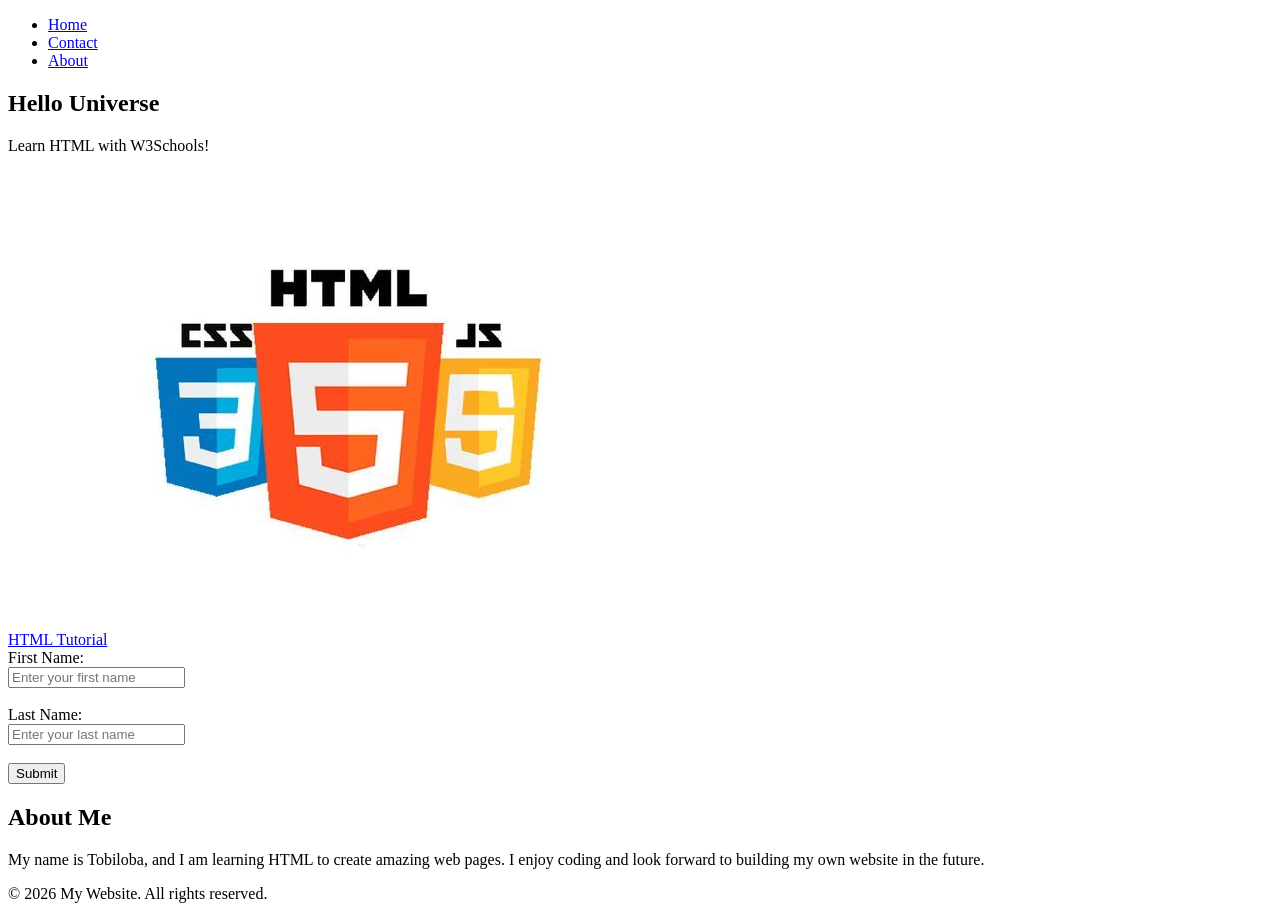
==== HTML_foundamentals/Ass1.html @ 2c8cf153 "first commit" ====
<!DOCTYPE html>
<html lang="en">
<head>
    <meta charset="UTF-8">
    <meta name="viewport" content="width=device-width, initial-scale=1.0">
    <title>Tobiloba First Page</title>
</head>
<body>
    <header>
        <nav>
            <ul>
                <li><a href="#Home">Home</a></li>
                <li><a href="#Contact">Contact</a></li>
                <li><a href="#About">About</a></li>
            </ul>
        </nav>
    </header>
    <main>
    <section id="Home">
    <h1>Hello Universe</h1>
    <p>Learn HTML with W3Schools!</p>
    <a href="https://www.w3schools.com/html/">HTML Tutorial</a>
    <img src="/HTML_foundamentals/Images/html.jfif" alt="Image description">
    </section>

    <section id="#Contact">
    <form action="">
        <label for="fname">First Name:</label><br>
        <input type="text" id="fname" name="fname" placeholder="Enter your first name"><br><br>
        <label for="lname">Last Name:</label><br>
        <input type="text" id="lname" name="lname" placeholder="Enter your last name"><br><br>
        <input type="submit" value="Submit">
    </form>
    </section>

    <section id="About">
        <h2>About Me</h2>
        <p>My name is Tobiloba, and I am learning HTML to create amazing web pages. 
            I enjoy coding and look forward to building my own website in the future.</p>
    </section>
    </main>
    <footer>
        <p>&copy; 2026 My Website. All rights reserved.</p>
    </footer>
</body>
</html>
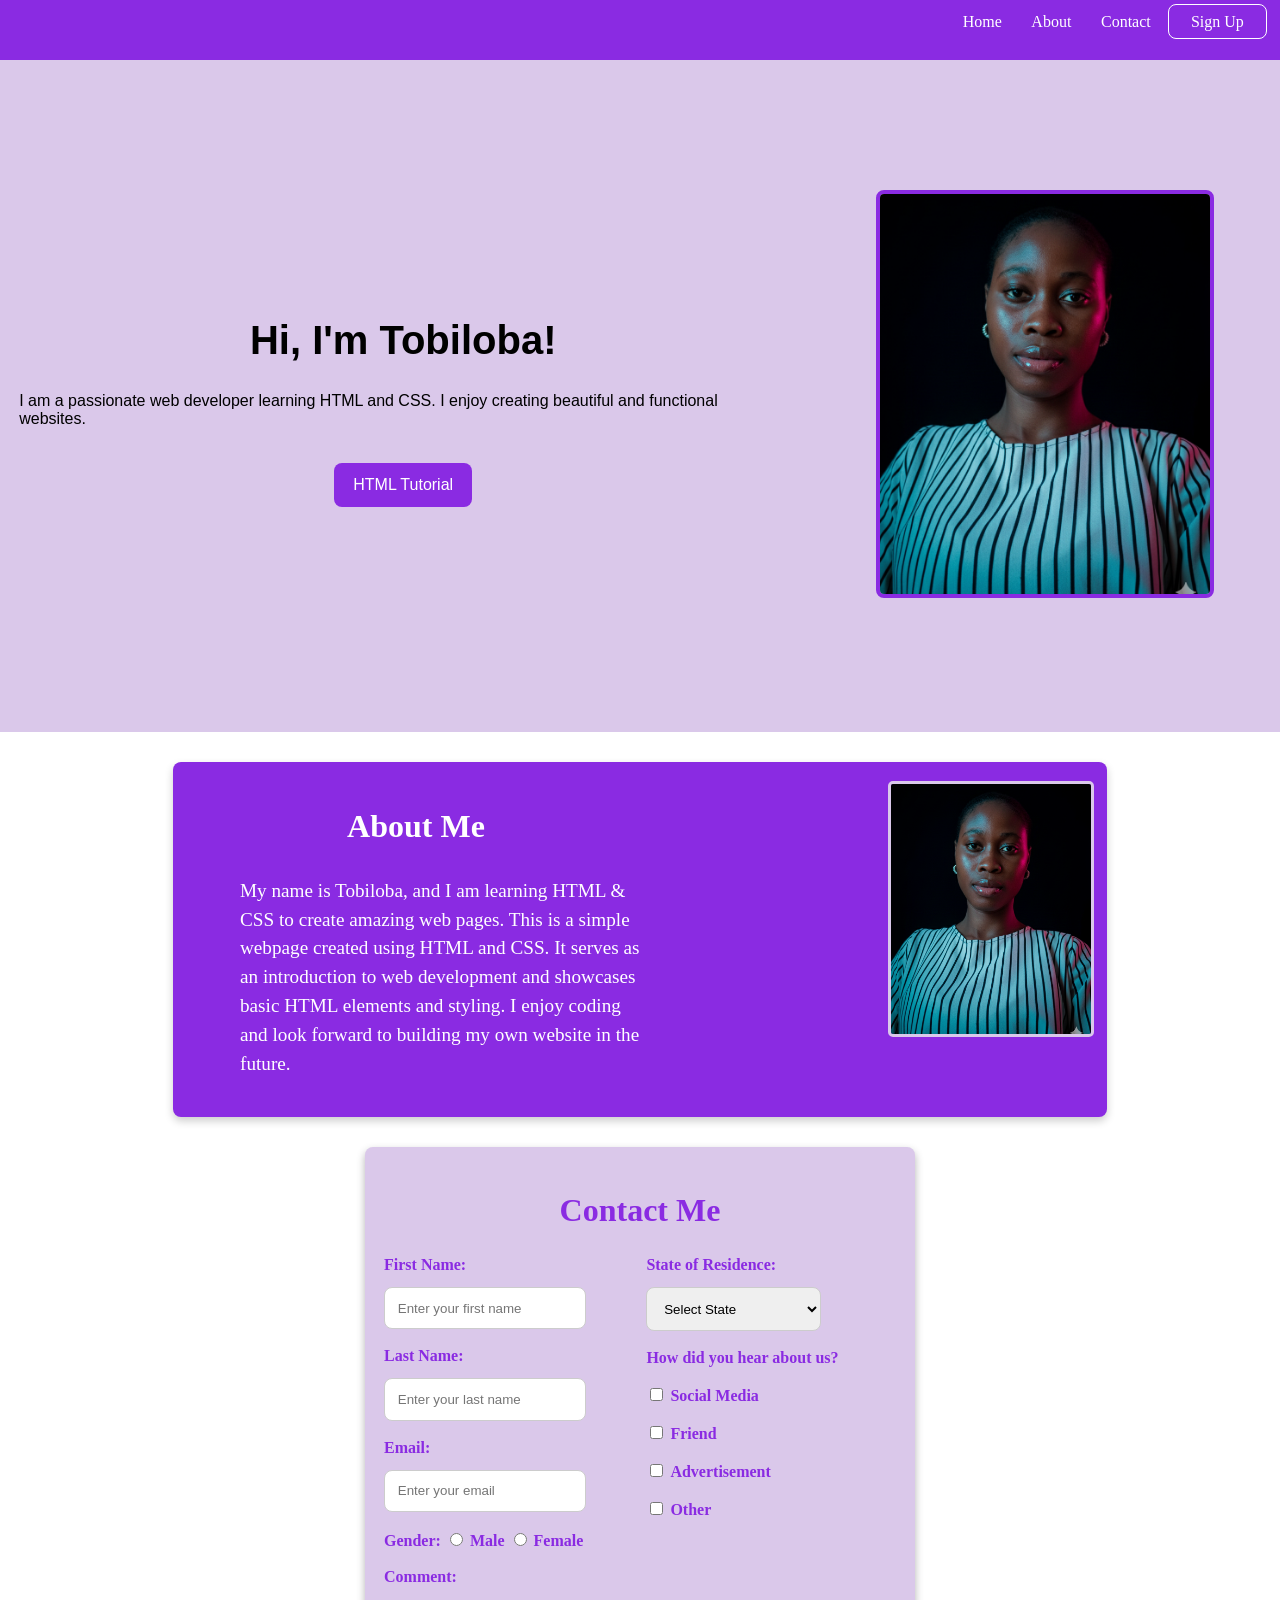
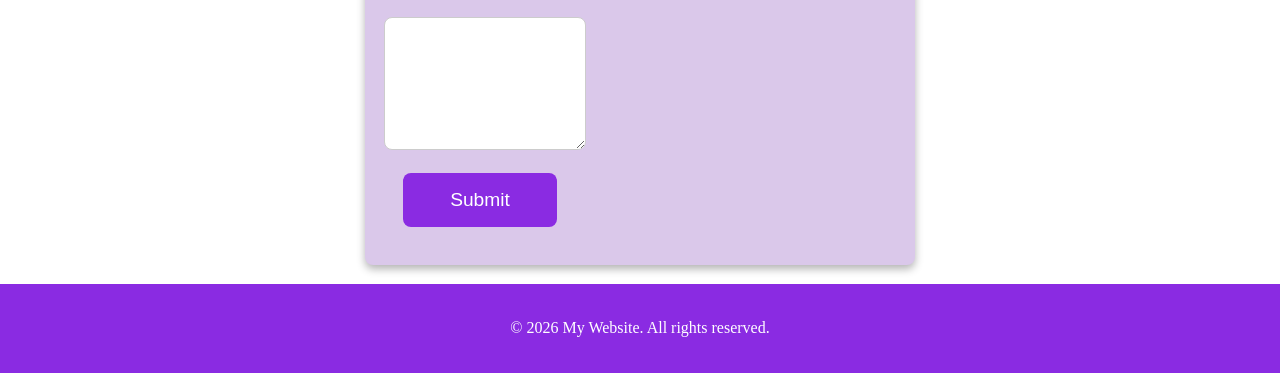
==== commit 5fddae02: "css added Co-authored-by: Copilot <copilot@github.com>" ====
--- a/HTML_foundamentals/Ass1.html
+++ b/HTML_foundamentals/Ass1.html
@@ -4,43 +4,112 @@
     <meta charset="UTF-8">
     <meta name="viewport" content="width=device-width, initial-scale=1.0">
     <title>Tobiloba First Page</title>
+    <link rel="stylesheet" href="Ass1.css">
 </head>
 <body>
     <header>
         <nav>
             <ul>
-                <li><a href="#Home">Home</a></li>
-                <li><a href="#Contact">Contact</a></li>
-                <li><a href="#About">About</a></li>
+                <li><a href="#home">Home</a></li>
+                <li><a href="#about">About</a></li>
+                <li><a href="#signin">Contact</a></li>
+                <li class="signup"><a href="#signin">Sign Up</a></li>
             </ul>
         </nav>
     </header>
     <main>
-    <section id="Home">
-    <h1>Hello Universe</h1>
-    <p>Learn HTML with W3Schools!</p>
+    <section id="home">
+    <div class="home">
+        <h1>Hi, I'm Tobiloba!</h1>
+    <p>I am a passionate web developer learning HTML and CSS. I enjoy creating beautiful and functional websites.</p>
     <a href="https://www.w3schools.com/html/">HTML Tutorial</a>
-    <img src="/HTML_foundamentals/Images/html.jfif" alt="Image description">
+    </div>
+    <div class="home-img">
+      <img src="/HTML_foundamentals/Images/tobiloba.jpg" alt="Image description">  
+    </div>
     </section>
 
-    <section id="#Contact">
+    <section id="about">
+        <div class="about">
+            <h2>About Me</h2>
+        <p>My name is Tobiloba, and I am learning HTML & CSS to create amazing web pages. This is a simple webpage created using HTML and CSS. 
+                It serves as an introduction to web development and showcases basic HTML elements and styling.
+            I enjoy coding and look forward to building my own website in the future.</p>
+            </div>
+            <div class="about-img">  
+            <img src="/HTML_foundamentals/Images/tobiloba.jpg" alt="Image description">
+            </div>
+    </section>
+
+    <section id="signin">
     <form action="">
+        <h2>Contact Me</h2>
+        <div class="signin">
+        <div class="signin1">
         <label for="fname">First Name:</label><br>
         <input type="text" id="fname" name="fname" placeholder="Enter your first name"><br><br>
         <label for="lname">Last Name:</label><br>
         <input type="text" id="lname" name="lname" placeholder="Enter your last name"><br><br>
+        <label for="email">Email:</label><br>
+        <input type="email" id="email" name="email" placeholder="Enter your email"><br><br>
+        <label>Gender: </label>
+            <input type="radio" id="male" name="gender" value="male">
+            <label for="male">Male</label>
+            <input type="radio" id="female" name="gender" value="female">
+            <label for="female">Female</label> <br><br>
+        <label for="comment">Comment:</label><br><br>
+        <textarea id="comment" rows="7" cols="35"></textarea><br>
+        </div>
+        
+        <div class="signin2">
+            <label for="state">State of Residence:</label><br>
+            <select location="state" name="state" id="state" value="state">
+                <option value="select">Select State</option>
+                <option value="lagos">Lagos</option>
+                <option value="abuja">Abuja</option>
+                <option value="portharcourt">Port Harcourt</option>
+                <option value="kano">Kano</option>
+                <option value="ibadan">Ibadan</option>
+                <option value="enugu">Enugu</option>
+            </select><br><br>
+            <label for="how">How did you hear about us?</label><br><br>
+            <input type="checkbox" id="socialmedia" name="how" value="socialmedia">
+            <label for="socialmedia">Social Media</label><br><br>   
+            <input type="checkbox" id="friend" name="how" value="friend">
+            <label for="friend">Friend</label><br><br>
+            <input type="checkbox" id="advertisement" name="how" value="advertisement">
+            <label for="advertisement">Advertisement</label><br><br>
+            <input type="checkbox" id="other" name="how" value="other">
+            <label for="other">Other</label><br><br>
+        </div>
+        </div>
         <input type="submit" value="Submit">
     </form>
     </section>
 
-    <section id="About">
-        <h2>About Me</h2>
-        <p>My name is Tobiloba, and I am learning HTML to create amazing web pages. 
-            I enjoy coding and look forward to building my own website in the future.</p>
-    </section>
+    
     </main>
     <footer>
         <p>&copy; 2026 My Website. All rights reserved.</p>
     </footer>
 </body>
-</html>+</html>
+
+<!--<link rel="stylesheet" href="style.css">
+
+CSS:
+body {
+    background-color: lightgray;
+}
+
+h1 {
+    color: blue;
+    text-align: center;
+}
+
+p {
+    font-size: 18px;
+}
+
+Exercise:
+- Change colors, fonts, and alignment-->
--- a/HTML_foundamentals/Ass1.css
+++ b/HTML_foundamentals/Ass1.css
@@ -0,0 +1,168 @@
+body {
+    font-size: 16px;
+    font-family: 'Times New Roman', Times, serif;
+    margin: 0;
+    padding: 0;
+}
+header {
+    background-color: blueviolet;
+    margin-top: -1.2rem;
+    height: 3.75rem;
+}
+nav ul {
+    list-style: none;
+    text-align: right;
+    padding: 0.8rem;
+    margin-top: 1.2rem;
+} 
+nav ul li {
+    display: inline;
+    gap: 0.8rem;
+    
+}
+nav ul li a:hover {
+    background-color: rgb(218, 200, 234);
+    color: blueviolet;
+    border-radius: 0.5rem;
+}
+nav ul li[class="signup"] a {
+    border: 1px solid #fff;
+    color: #fff;
+    padding: 0.5rem 1.4rem;
+    text-decoration: none;
+    border-radius: 0.5rem;
+}
+nav ul li a {
+    color: #fff;
+    text-decoration: none;
+    padding: 0.8rem;
+    margin-top: 1.2rem;
+}
+#home {
+    align-items: center;
+    display: flex;
+    justify-content: space-between;
+    padding: 80px 0;
+    background-color: rgb(218, 200, 234);
+
+}
+.home {
+    margin-left: 1.2rem;
+    display: flex;
+    justify-content: center;
+    flex-direction: column;
+    align-items: center;
+    width: 60%;
+    font-family: Arial, Helvetica, sans-serif;
+}
+.home h1 {
+    font-size: 2.5rem;
+    margin-bottom: 0.8rem;
+    font-weight: bold;
+}
+.home-img  {
+    width: 30%;
+    height: 40%;
+    margin: 50px 20px;
+}
+#home img {
+    width: 330px;
+    height: 400px;
+    border: 4px solid blueviolet;
+    border-radius: 8px;
+}
+.home a {
+    background-color:blueviolet;
+    color: white;
+    padding: 0.8rem 1.2rem;
+    text-decoration: none;
+    border-radius: 0.5rem;
+    margin-top: 1.2rem;
+}
+#about {
+    padding: 1.2rem;
+    display: flex;
+    justify-content: space-between;
+    background: blueviolet;
+    color: #fff;
+    width: 70%;
+    margin: 30px auto;
+    border-radius: 0.5rem;
+    box-shadow: 0 4px 8px rgba(0, 0, 0, 0.2);
+}
+#about h2 {
+    font-size: 2rem;
+    margin-bottom: 0.8rem;
+}
+#about p {
+    font-size: 1.2rem;
+    line-height: 1.5;
+    margin-left: 3rem;
+}
+.about-img {
+    width: 200px;
+    height: 250px;
+}
+#about img {
+    width: 200px;
+    height: 250px;
+    border: 3px solid rgb(218, 200, 234);
+    border-radius: 5px;
+}
+.about {
+    width: 50%;
+    display: flex;
+    flex-direction: column;
+    justify-content: center;
+    align-items: center;
+}
+#signin {
+    padding: 1.2rem;
+    background-color: rgb(218, 200, 234);
+    color: blueviolet;
+    width: 40%;
+    margin: 1.2rem auto;
+    border-radius: 0.5rem;
+    box-shadow: 0 4px 8px rgba(0, 0, 0, 0.3);
+    
+}
+.signin {
+    display: grid;
+    gap: 0.8rem;
+    grid-template-columns: repeat(2, 1fr);
+}
+form h2 {
+    font-size: 2rem;
+    text-align: center;
+}
+label {
+    font-size: 1rem;
+    margin-top: 0.8rem;
+    font-weight: bold;
+}
+input[type="text"], select, textarea, input[type="email"] {
+    width: 70%;
+    padding: 0.8rem;
+    border: 1px solid #ccc;
+    border-radius: 0.5rem;
+    margin-top: 0.8rem;
+}
+input[type="submit"] {
+    background-color: blueviolet;
+    color: #fff;
+    padding: 1rem 1.2rem;
+    border: none;
+    border-radius: 0.5rem;
+    cursor: pointer;
+    margin: 1.2rem;
+    width: 30%;
+    font-size: 1.2rem;
+    
+}
+footer {
+    background-color: blueviolet;
+    color: #fff;
+    text-align: center;
+    padding: 1.2rem;
+    margin-top: 1.2rem;
+}
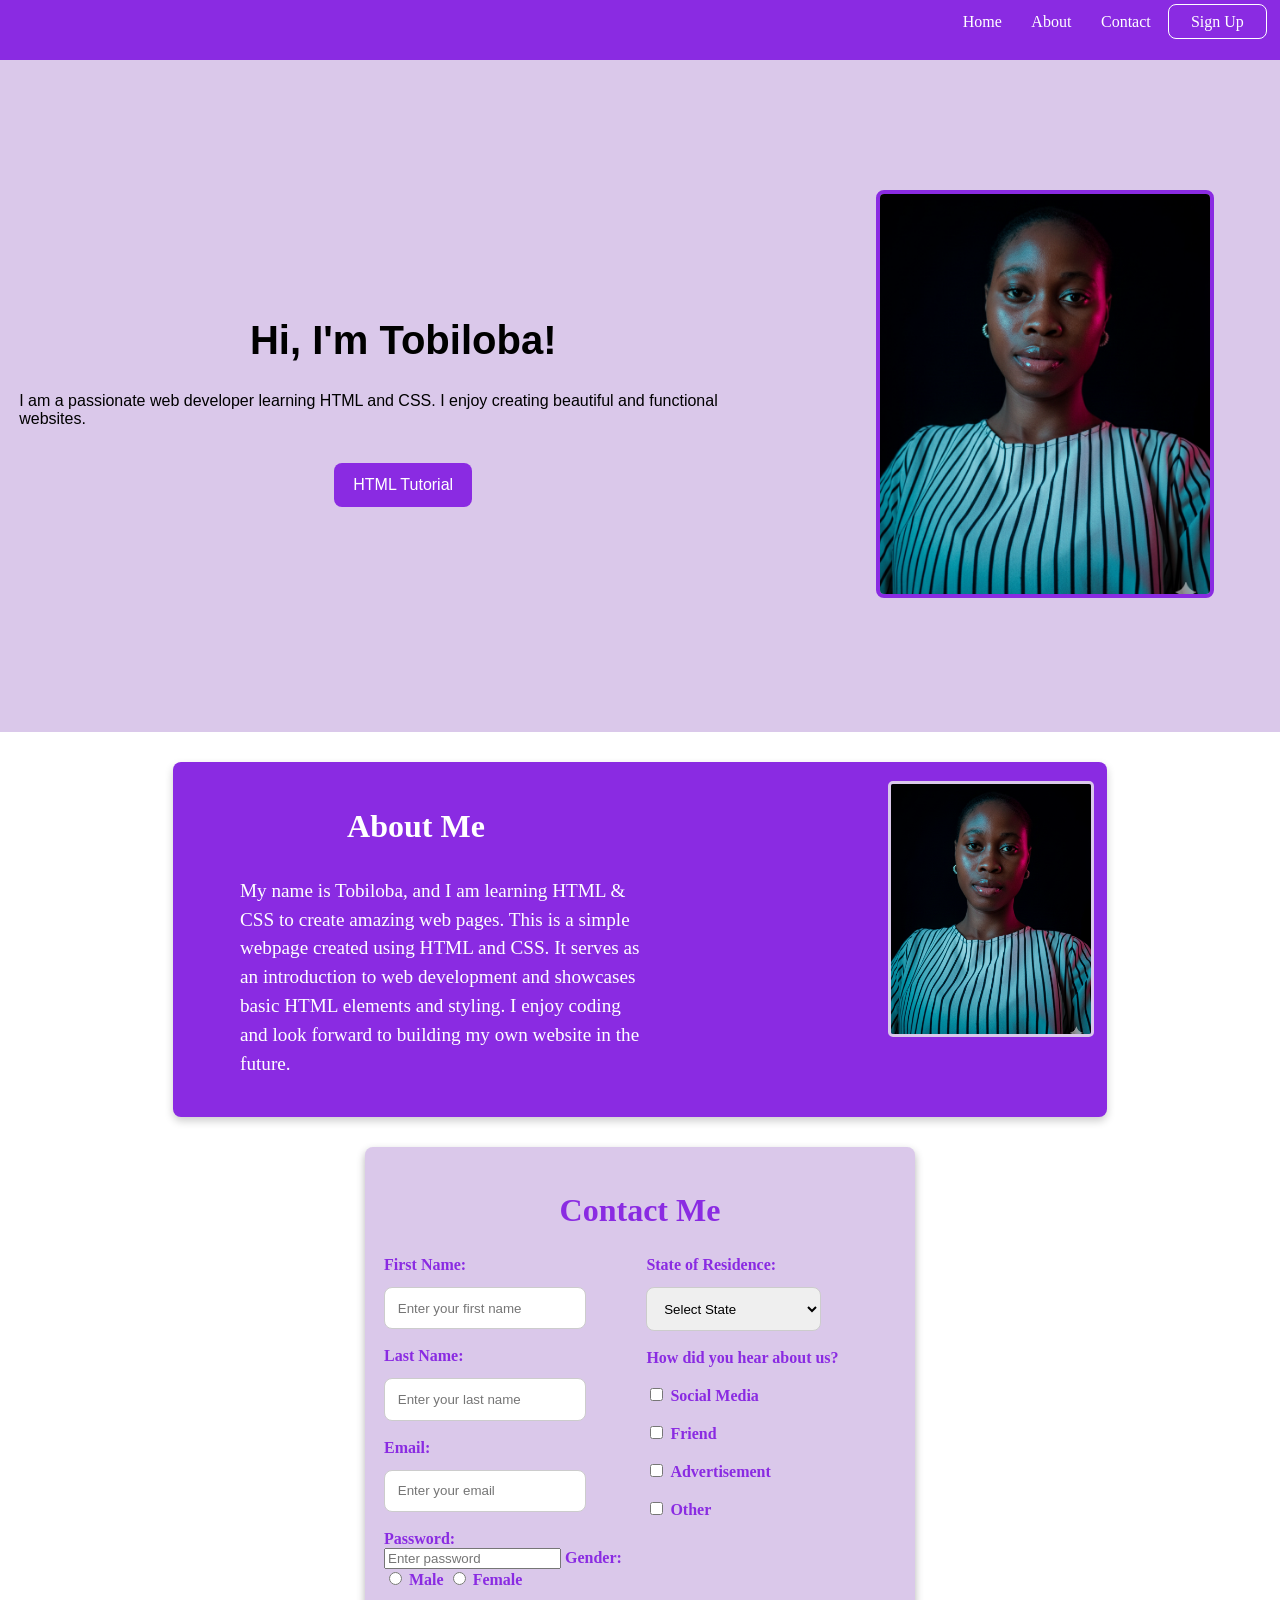
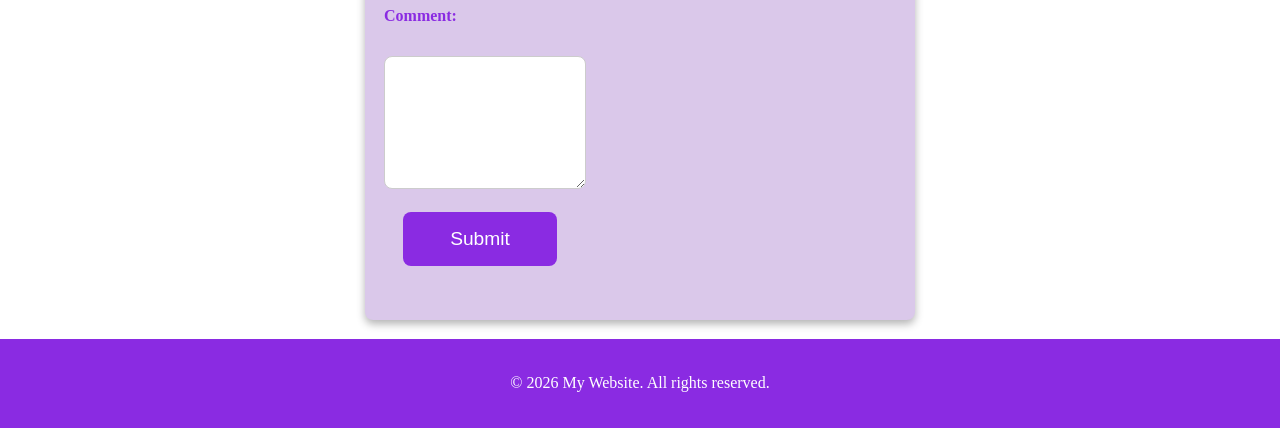
==== commit 3c766ebc: "functionality added" ====
--- a/HTML_foundamentals/Ass1.html
+++ b/HTML_foundamentals/Ass1.html
@@ -13,7 +13,7 @@
                 <li><a href="#home">Home</a></li>
                 <li><a href="#about">About</a></li>
                 <li><a href="#signin">Contact</a></li>
-                <li class="signup"><a href="#signin">Sign Up</a></li>
+                <li class="signup"><a href="#signIn">Sign Up</a></li>
             </ul>
         </nav>
     </header>
@@ -41,29 +41,31 @@
             </div>
     </section>
 
-    <section id="signin">
-    <form action="">
+    <section id="signing">
+    <form action="" id="signIn">
         <h2>Contact Me</h2>
-        <div class="signin">
+        <div class="signinee">
         <div class="signin1">
         <label for="fname">First Name:</label><br>
-        <input type="text" id="fname" name="fname" placeholder="Enter your first name"><br><br>
+        <input type="text" id="fname" name="fname" placeholder="Enter your first name" required><br><br>
         <label for="lname">Last Name:</label><br>
-        <input type="text" id="lname" name="lname" placeholder="Enter your last name"><br><br>
+        <input type="text" id="lname" name="lname" placeholder="Enter your last name" required><br><br>
         <label for="email">Email:</label><br>
-        <input type="email" id="email" name="email" placeholder="Enter your email"><br><br>
+        <input type="email" id="email" name="email" placeholder="Enter your email" required><br><br>
+        <label for="password">Password:</label>
+        <input type="password" id="password" name="password" placeholder="Enter password">
         <label>Gender: </label>
             <input type="radio" id="male" name="gender" value="male">
             <label for="male">Male</label>
             <input type="radio" id="female" name="gender" value="female">
             <label for="female">Female</label> <br><br>
         <label for="comment">Comment:</label><br><br>
-        <textarea id="comment" rows="7" cols="35"></textarea><br>
+        <textarea id="comment" rows="7" cols="35" required></textarea><br>
         </div>
         
         <div class="signin2">
             <label for="state">State of Residence:</label><br>
-            <select location="state" name="state" id="state" value="state">
+            <select name="state" id="state" value="state">
                 <option value="select">Select State</option>
                 <option value="lagos">Lagos</option>
                 <option value="abuja">Abuja</option>
@@ -85,6 +87,9 @@
         </div>
         <input type="submit" value="Submit">
     </form>
+
+    <p id="form-data"></p> 
+    <div id="form-results"></div> 
     </section>
 
     
@@ -92,6 +97,7 @@
     <footer>
         <p>&copy; 2026 My Website. All rights reserved.</p>
     </footer>
+    <script src="index.js"></script>
 </body>
 </html>
 
@@ -112,4 +118,80 @@
 }
 
 Exercise:
-- Change colors, fonts, and alignment-->+- Change colors, fonts, and alignment
+
+
+Objective:
+Learn layout techniques and responsive design basics.
+
+Topics:
+- Box model (margin, padding, border)
+- Flexbox basics
+- Introduction to Grid
+- Responsive design (media queries)
+
+Live Coding:
+.container {
+    display: flex;
+    justify-content: space-between;
+}
+
+.box {
+    width: 100px;
+    height: 100px;
+    background-color: blue;
+}
+
+Exercise:
+- Create a simple layout with 3 boxes
+- Make it responsive using media queries
+
+Assignment
+
+Upgrade your personal profile page:
+- Apply CSS styling
+- Use Flexbox for layout
+- Make it responsive
+
+Submission:
+Push updated project to GitHub
+
+
+
+Class 2: Layout & Responsiveness
+
+Objective:
+Learn layout techniques and responsive design basics.
+
+Topics:
+- Box model (margin, padding, border)
+- Flexbox basics
+- Introduction to Grid
+- Responsive design (media queries)
+
+Live Coding:
+.container {
+    display: flex;
+    justify-content: space-between;
+}
+
+.box {
+    width: 100px;
+    height: 100px;
+    background-color: blue;
+}
+
+Exercise:
+- Create a simple layout with 3 boxes
+- Make it responsive using media queries
+
+Assignment
+
+Upgrade your personal profile page:
+- Apply CSS styling
+- Use Flexbox for layout
+- Make it responsive
+
+Submission:
+Push updated project to GitHub
+-->
--- a/HTML_foundamentals/Ass1.css
+++ b/HTML_foundamentals/Ass1.css
@@ -116,17 +116,18 @@
     justify-content: center;
     align-items: center;
 }
-#signin {
+#signing {
     padding: 1.2rem;
     background-color: rgb(218, 200, 234);
     color: blueviolet;
     width: 40%;
+    /* min-height: 80%; */
     margin: 1.2rem auto;
     border-radius: 0.5rem;
     box-shadow: 0 4px 8px rgba(0, 0, 0, 0.3);
     
 }
-.signin {
+.signinee {
     display: grid;
     gap: 0.8rem;
     grid-template-columns: repeat(2, 1fr);
